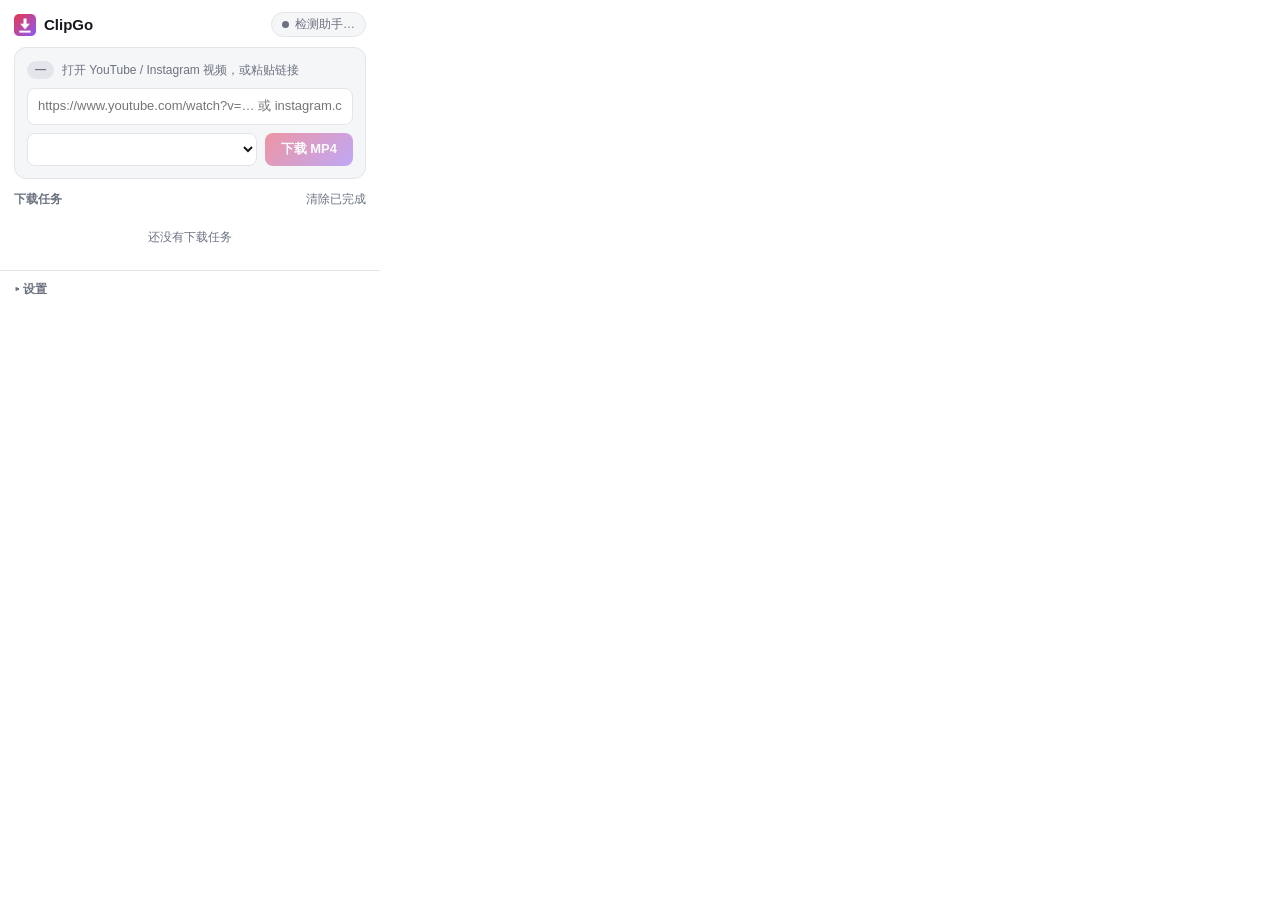
==== extension/popup.html @ b6ddffc8 "ClipGo 1.0：YouTube / Instagram 视频下载插件（Edge / Chrome） - 浏览器插件（Manifest V3）：工具栏弹窗、右键菜单、页面缩略图 / 播放器上的快速" ====
<!doctype html>
<html lang="zh-CN">
<head>
  <meta charset="utf-8">
  <title>ClipGo</title>
  <link rel="stylesheet" href="popup.css">
</head>
<body>
  <header class="top">
    <div class="brand">
      <img src="icons/icon32.png" width="22" height="22" alt="">
      <span>ClipGo</span>
    </div>
    <button id="helperStatus" class="status" title="本地助手状态">
      <i class="dot"></i><span>检测助手…</span>
    </button>
  </header>

  <section id="setup" class="setup" hidden>
    <h2>还差一步：安装本地助手</h2>
    <p>ClipGo 通过本机的 yt-dlp + ffmpeg 下载并合成 MP4，需要先安装一次助手（约 150MB）。</p>
    <div class="os">
      <b>Windows</b>
      <span>双击 <code>host\install-windows.bat</code></span>
    </div>
    <div class="os">
      <b>macOS</b>
      <span>终端运行 <code>bash host/install-mac.sh</code></span>
    </div>
    <p class="muted" id="setupDetail"></p>
    <button id="recheck" class="ghost">我已安装，重新检测</button>
  </section>

  <section class="card">
    <div class="source">
      <span id="siteBadge" class="badge">—</span>
      <span id="pageHint" class="hint">打开 YouTube / Instagram 视频，或粘贴链接</span>
    </div>
    <input id="url" type="url" spellcheck="false" placeholder="https://www.youtube.com/watch?v=… 或 instagram.com/reel/…">
    <div class="row">
      <select id="quality" aria-label="画质"></select>
      <button id="download" class="primary" disabled>下载 MP4</button>
    </div>
    <p id="formError" class="error" hidden></p>
  </section>

  <section class="tasks">
    <div class="tasks-head">
      <h3>下载任务</h3>
      <button id="clear" class="link">清除已完成</button>
    </div>
    <ul id="taskList"></ul>
    <p id="empty" class="empty">还没有下载任务</p>
  </section>

  <details class="settings">
    <summary>设置</summary>
    <div class="setting">
      <div>
        <div class="label">保存位置</div>
        <div id="dir" class="path">—</div>
      </div>
      <div class="btns">
        <button id="openDir" class="ghost small">打开</button>
        <button id="chooseDir" class="ghost small">更改</button>
      </div>
    </div>
    <label class="setting check">
      <input id="quickButton" type="checkbox">
      <div>
        <div class="label">页面上的快速下载按钮</div>
        <div class="muted">鼠标移到视频缩略图或播放器上时显示「MP4」按钮，点一下按上面选的画质直接下载</div>
      </div>
    </label>
    <label class="setting check">
      <input id="ytCookies" type="checkbox">
      <div>
        <div class="label">YouTube 使用登录状态</div>
        <div class="muted">遇到“请登录以确认你不是机器人”、年龄限制或会员视频时开启</div>
      </div>
    </label>
    <label class="setting check">
      <input id="notify" type="checkbox">
      <div class="label">下载完成时通知</div>
    </label>
    <div class="setting">
      <div>
        <div class="label">下载引擎</div>
        <div id="engine" class="muted">—</div>
      </div>
      <button id="update" class="ghost small">更新 yt-dlp</button>
    </div>
    <p class="muted small-note">Instagram 会自动使用本浏览器的登录状态。请只下载你有权保存的内容。</p>
  </details>

  <script src="common.js"></script>
  <script src="popup.js"></script>
</body>
</html>
---- extension/popup.css ----
:root {
  --bg: #ffffff;
  --surface: #f5f6f8;
  --border: #e3e5ea;
  --text: #16181d;
  --muted: #6b7280;
  --accent: #e8364f;
  --accent-2: #8b5cf6;
  --ok: #16a34a;
  --warn: #d97706;
  --err: #dc2626;
  --yt: #ff0033;
  --ig: #d62976;
  color-scheme: light;
}
@media (prefers-color-scheme: dark) {
  :root {
    --bg: #17181c;
    --surface: #212329;
    --border: #2f323a;
    --text: #eceef2;
    --muted: #9aa1ad;
    --err: #f87171;
    --ok: #4ade80;
    color-scheme: dark;
  }
}

* { box-sizing: border-box; }
body {
  margin: 0;
  width: 380px;
  max-height: 580px;
  background: var(--bg);
  color: var(--text);
  font: 13px/1.45 -apple-system, BlinkMacSystemFont, "Segoe UI", "Microsoft YaHei", "PingFang SC", sans-serif;
}
button { font: inherit; cursor: pointer; }
button:disabled { cursor: default; opacity: .5; }
code {
  font: 12px ui-monospace, SFMono-Regular, Consolas, monospace;
  background: var(--bg);
  border: 1px solid var(--border);
  border-radius: 4px;
  padding: 1px 5px;
}

.top {
  display: flex; align-items: center; justify-content: space-between;
  padding: 12px 14px 10px;
}
.brand { display: flex; align-items: center; gap: 8px; font-weight: 700; font-size: 15px; }
.status {
  display: flex; align-items: center; gap: 6px;
  border: 1px solid var(--border); background: var(--surface); color: var(--muted);
  border-radius: 999px; padding: 3px 10px; font-size: 12px;
}
.dot { width: 7px; height: 7px; border-radius: 50%; background: var(--muted); }
.status.ok .dot { background: var(--ok); }
.status.bad .dot { background: var(--err); }
.status.bad { color: var(--err); }

.setup {
  margin: 0 14px 10px; padding: 12px; border-radius: 10px;
  border: 1px solid color-mix(in srgb, var(--warn) 40%, var(--border));
  background: color-mix(in srgb, var(--warn) 8%, var(--bg));
}
.setup h2 { margin: 0 0 4px; font-size: 13px; }
.setup p { margin: 0 0 8px; }
.os { display: flex; gap: 8px; align-items: baseline; margin: 4px 0; }
.os b { width: 64px; flex: none; }

.card {
  margin: 0 14px; padding: 12px; border-radius: 12px;
  background: var(--surface); border: 1px solid var(--border);
}
.source { display: flex; align-items: center; gap: 8px; margin-bottom: 8px; min-height: 20px; }
.badge {
  font-size: 11px; font-weight: 700; padding: 1px 8px; border-radius: 999px;
  background: var(--border); color: var(--muted);
}
.badge.youtube { background: var(--yt); color: #fff; }
.badge.instagram { background: linear-gradient(90deg, #feda75, #d62976 45%, #4f5bd5); color: #fff; }
.hint { color: var(--muted); font-size: 12px; overflow: hidden; text-overflow: ellipsis; white-space: nowrap; }
input[type=url] {
  width: 100%; padding: 8px 10px; border-radius: 8px;
  border: 1px solid var(--border); background: var(--bg); color: var(--text); font: inherit;
}
input[type=url]:focus, select:focus { outline: 2px solid color-mix(in srgb, var(--accent) 45%, transparent); outline-offset: 0; }
.row { display: flex; gap: 8px; margin-top: 8px; }
select {
  flex: 1; min-width: 0; padding: 7px 8px; border-radius: 8px;
  border: 1px solid var(--border); background: var(--bg); color: var(--text); font: inherit;
}
.primary {
  flex: none; border: 0; border-radius: 8px; padding: 0 16px; color: #fff; font-weight: 600;
  background: linear-gradient(135deg, var(--accent), var(--accent-2));
}
.primary:not(:disabled):hover { filter: brightness(1.08); }
.ghost {
  border: 1px solid var(--border); background: var(--bg); color: var(--text);
  border-radius: 7px; padding: 5px 10px;
}
.ghost:hover { border-color: var(--muted); }
.small { padding: 3px 9px; font-size: 12px; }
.link { border: 0; background: none; color: var(--muted); padding: 0; font-size: 12px; }
.link:hover { color: var(--text); text-decoration: underline; }
.error { color: var(--err); margin: 8px 0 0; font-size: 12px; }
.muted { color: var(--muted); font-size: 12px; }

.tasks { padding: 12px 14px 4px; }
.tasks-head { display: flex; justify-content: space-between; align-items: center; }
.tasks h3 { margin: 0; font-size: 12px; color: var(--muted); font-weight: 600; }
#taskList { list-style: none; margin: 6px 0 0; padding: 0; max-height: 250px; overflow-y: auto; }
.empty { color: var(--muted); text-align: center; margin: 14px 0; font-size: 12px; }

.task { padding: 9px 0; border-bottom: 1px solid var(--border); }
.task:last-child { border-bottom: 0; }
.task-top { display: flex; gap: 8px; align-items: flex-start; }
.task-site { flex: none; width: 6px; height: 6px; border-radius: 50%; margin-top: 7px; }
.task-site.youtube { background: var(--yt); }
.task-site.instagram { background: var(--ig); }
.task-title {
  flex: 1; min-width: 0; font-weight: 500;
  overflow: hidden; text-overflow: ellipsis; white-space: nowrap;
}
.task-actions { flex: none; display: flex; gap: 10px; }
.bar { height: 4px; border-radius: 4px; background: var(--border); margin: 6px 0 4px 14px; overflow: hidden; }
.bar > i {
  display: block; height: 100%; width: 0;
  background: linear-gradient(90deg, var(--accent), var(--accent-2));
  transition: width .3s ease;
}
.bar.indeterminate > i { width: 35%; animation: slide 1.1s ease-in-out infinite; }
@keyframes slide { from { transform: translateX(-100%); } to { transform: translateX(300%); } }
.task-meta { margin-left: 14px; font-size: 11.5px; color: var(--muted); display: flex; justify-content: space-between; gap: 8px; }
.task.is-done .task-meta { color: var(--ok); }
.task.is-error .task-meta { color: var(--err); display: block; }

.settings { border-top: 1px solid var(--border); margin-top: 6px; }
.settings summary {
  padding: 10px 14px; color: var(--muted); cursor: pointer; font-size: 12px; font-weight: 600;
  list-style: none;
}
.settings summary::-webkit-details-marker { display: none; }
.settings summary::before { content: "▸ "; }
.settings[open] summary::before { content: "▾ "; }
.setting {
  display: flex; align-items: center; justify-content: space-between; gap: 10px;
  padding: 6px 14px;
}
.setting.check { justify-content: flex-start; align-items: flex-start; cursor: pointer; }
.setting.check input { margin-top: 3px; accent-color: var(--accent); }
.label { font-weight: 500; }
.path { color: var(--muted); font-size: 12px; word-break: break-all; }
.btns { display: flex; gap: 6px; flex: none; }
.small-note { padding: 4px 14px 12px; margin: 0; }
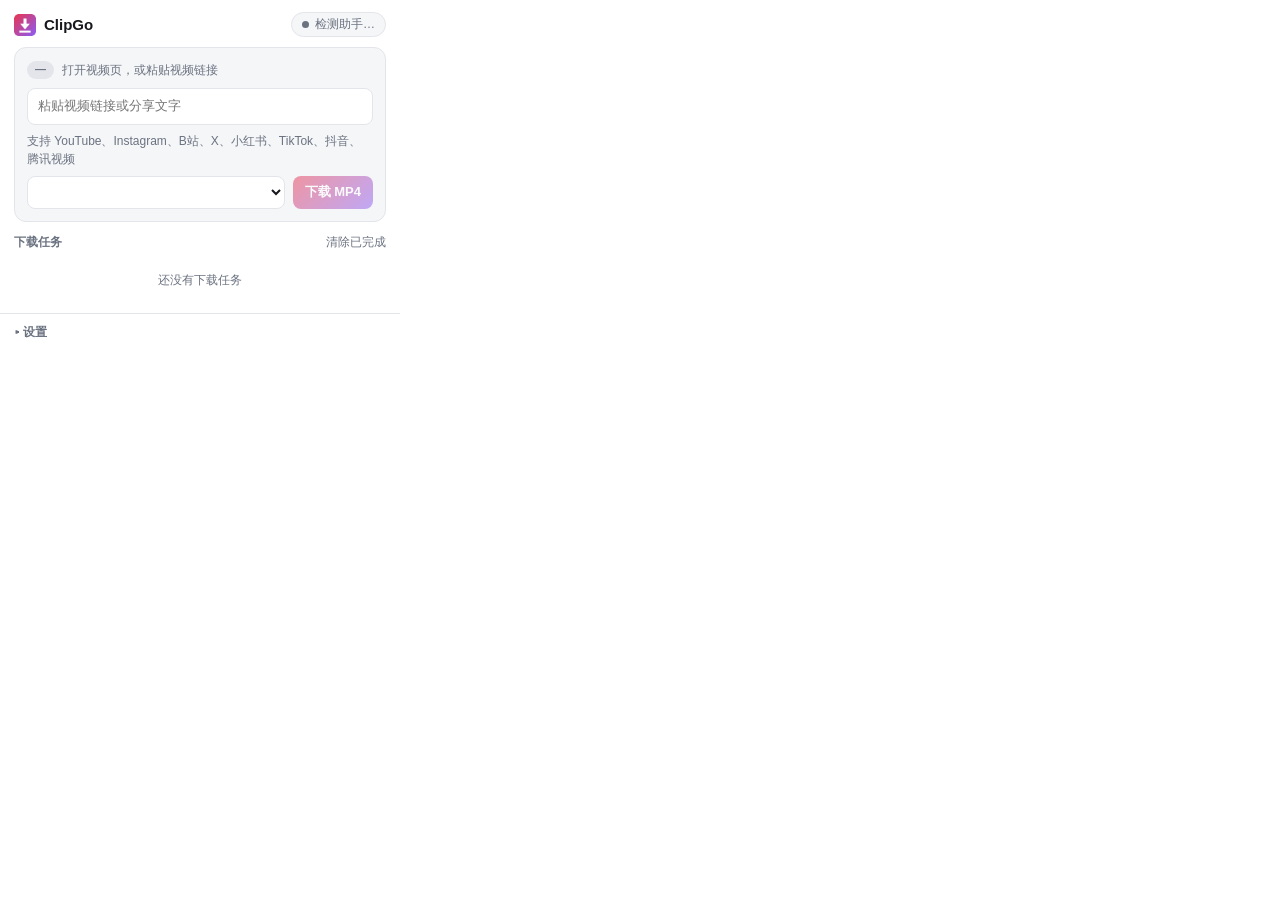
==== commit ffee35a5: "Release ClipGo 1.3.0 with Edge native helper support" ====
--- a/extension/popup.html
+++ b/extension/popup.html
@@ -11,86 +11,87 @@
       <img src="icons/icon32.png" width="22" height="22" alt="">
       <span>ClipGo</span>
     </div>
-    <button id="helperStatus" class="status" title="本地助手状态">
-      <i class="dot"></i><span>检测助手…</span>
+    <button id="helperStatus" class="status" title="本地助手状态" data-i18n-title="popup_helper_status">
+      <i class="dot"></i><span data-i18n="popup_helper_checking">检测助手…</span>
     </button>
   </header>
 
   <section id="setup" class="setup" hidden>
-    <h2>还差一步：安装本地助手</h2>
-    <p>ClipGo 通过本机的 yt-dlp + ffmpeg 下载并合成 MP4，需要先安装一次助手（约 150MB）。</p>
+    <h2 data-i18n="popup_setup_title">还差一步：安装本地助手</h2>
+    <p data-i18n="popup_setup_description">首次使用请安装 ClipGo 本地助手，即可将视频保存为 MP4。</p>
     <div class="os">
       <b>Windows</b>
-      <span>双击 <code>host\install-windows.bat</code></span>
+      <span data-i18n="popup_setup_windows">运行 ClipGo Windows 安装包</span>
     </div>
     <div class="os">
       <b>macOS</b>
-      <span>终端运行 <code>bash host/install-mac.sh</code></span>
+      <span><span data-i18n="popup_setup_mac">在终端运行：</span> <code>bash host/install-mac.sh</code></span>
     </div>
     <p class="muted" id="setupDetail"></p>
-    <button id="recheck" class="ghost">我已安装，重新检测</button>
+    <button id="recheck" class="ghost" data-i18n="popup_recheck">我已安装，重新检测</button>
   </section>
 
   <section class="card">
     <div class="source">
       <span id="siteBadge" class="badge">—</span>
-      <span id="pageHint" class="hint">打开 YouTube / Instagram 视频，或粘贴链接</span>
+      <span id="pageHint" class="hint" data-i18n="popup_page_hint">打开视频页，或粘贴视频链接</span>
     </div>
-    <input id="url" type="url" spellcheck="false" placeholder="https://www.youtube.com/watch?v=… 或 instagram.com/reel/…">
+    <input id="url" type="text" spellcheck="false" placeholder="粘贴视频链接或分享文字" aria-label="视频链接" data-i18n-placeholder="popup_url_placeholder" data-i18n-aria-label="popup_url_label">
+    <p class="muted supported" data-i18n="popup_supported">支持 YouTube、Instagram、B站、X、小红书、TikTok、抖音、腾讯视频</p>
     <div class="row">
-      <select id="quality" aria-label="画质"></select>
-      <button id="download" class="primary" disabled>下载 MP4</button>
+      <select id="quality" aria-label="画质" data-i18n-aria-label="popup_quality_label"></select>
+      <button id="download" class="primary" disabled data-i18n="popup_download">下载 MP4</button>
     </div>
     <p id="formError" class="error" hidden></p>
   </section>
 
   <section class="tasks">
     <div class="tasks-head">
-      <h3>下载任务</h3>
-      <button id="clear" class="link">清除已完成</button>
+      <h3 data-i18n="popup_tasks">下载任务</h3>
+      <button id="clear" class="link" data-i18n="popup_clear_finished">清除已完成</button>
     </div>
     <ul id="taskList"></ul>
-    <p id="empty" class="empty">还没有下载任务</p>
+    <p id="empty" class="empty" data-i18n="popup_empty">还没有下载任务</p>
   </section>
 
   <details class="settings">
-    <summary>设置</summary>
+    <summary data-i18n="popup_settings">设置</summary>
     <div class="setting">
       <div>
-        <div class="label">保存位置</div>
+        <div class="label" data-i18n="popup_save_location">保存位置</div>
         <div id="dir" class="path">—</div>
       </div>
       <div class="btns">
-        <button id="openDir" class="ghost small">打开</button>
-        <button id="chooseDir" class="ghost small">更改</button>
+        <button id="openDir" class="ghost small" data-i18n="popup_open">打开</button>
+        <button id="chooseDir" class="ghost small" data-i18n="popup_change">更改</button>
       </div>
     </div>
     <label class="setting check">
       <input id="quickButton" type="checkbox">
       <div>
-        <div class="label">页面上的快速下载按钮</div>
-        <div class="muted">鼠标移到视频缩略图或播放器上时显示「MP4」按钮，点一下按上面选的画质直接下载</div>
+        <div class="label" data-i18n="popup_quick_button">页面上的快速下载按钮</div>
+        <div class="muted" data-i18n="popup_quick_button_description">鼠标移到视频缩略图或播放器上时显示「MP4」按钮，点一下按上面选的画质直接下载</div>
       </div>
     </label>
     <label class="setting check">
       <input id="ytCookies" type="checkbox">
       <div>
-        <div class="label">YouTube 使用登录状态</div>
-        <div class="muted">遇到“请登录以确认你不是机器人”、年龄限制或会员视频时开启</div>
+        <div class="label" data-i18n="popup_youtube_login">YouTube 使用登录状态</div>
+        <div class="muted" data-i18n="popup_youtube_login_description">遇到“请登录以确认你不是机器人”、年龄限制或会员视频时开启</div>
       </div>
     </label>
     <label class="setting check">
       <input id="notify" type="checkbox">
-      <div class="label">下载完成时通知</div>
+      <div class="label" data-i18n="popup_notify">下载完成时通知</div>
     </label>
     <div class="setting">
       <div>
-        <div class="label">下载引擎</div>
+        <div class="label" data-i18n="popup_engine">下载引擎</div>
         <div id="engine" class="muted">—</div>
       </div>
-      <button id="update" class="ghost small">更新 yt-dlp</button>
+      <button id="update" class="ghost small" data-i18n="popup_update">更新 yt-dlp</button>
     </div>
-    <p class="muted small-note">Instagram 会自动使用本浏览器的登录状态。请只下载你有权保存的内容。</p>
+    <p class="muted small-note" data-i18n="popup_login_note">除 YouTube 可单独设置外，其他平台会自动使用本浏览器的登录状态。画质取决于账号权限；请只下载你有权保存的内容。</p>
   </details>
 
   <script src="common.js"></script>
--- a/extension/popup.css
+++ b/extension/popup.css
@@ -11,6 +11,8 @@
   --err: #dc2626;
   --yt: #ff0033;
   --ig: #d62976;
+  --bili: #00a1d6;
+  --twitter: #536471;
   color-scheme: light;
 }
 @media (prefers-color-scheme: dark) {
@@ -29,11 +31,12 @@
 * { box-sizing: border-box; }
 body {
   margin: 0;
-  width: 380px;
+  width: 400px;
+  max-width: 100%;
   max-height: 580px;
   background: var(--bg);
   color: var(--text);
-  font: 13px/1.45 -apple-system, BlinkMacSystemFont, "Segoe UI", "Microsoft YaHei", "PingFang SC", sans-serif;
+  font: 13px/1.45 -apple-system, BlinkMacSystemFont, "Segoe UI", "Microsoft YaHei", "PingFang SC", "Yu Gothic UI", "Malgun Gothic", sans-serif;
 }
 button { font: inherit; cursor: pointer; }
 button:disabled { cursor: default; opacity: .5; }
@@ -47,15 +50,15 @@
 
 .top {
   display: flex; align-items: center; justify-content: space-between;
-  padding: 12px 14px 10px;
+  padding: 12px 14px 10px; gap: 12px;
 }
-.brand { display: flex; align-items: center; gap: 8px; font-weight: 700; font-size: 15px; }
+.brand { display: flex; align-items: center; gap: 8px; font-weight: 700; font-size: 15px; flex-shrink: 0; }
 .status {
   display: flex; align-items: center; gap: 6px;
   border: 1px solid var(--border); background: var(--surface); color: var(--muted);
-  border-radius: 999px; padding: 3px 10px; font-size: 12px;
+  border-radius: 999px; padding: 3px 10px; font-size: 12px; min-width: 0;
 }
-.dot { width: 7px; height: 7px; border-radius: 50%; background: var(--muted); }
+.dot { width: 7px; height: 7px; border-radius: 50%; background: var(--muted); flex-shrink: 0; }
 .status.ok .dot { background: var(--ok); }
 .status.bad .dot { background: var(--err); }
 .status.bad { color: var(--err); }
@@ -69,6 +72,8 @@
 .setup p { margin: 0 0 8px; }
 .os { display: flex; gap: 8px; align-items: baseline; margin: 4px 0; }
 .os b { width: 64px; flex: none; }
+.os > span { min-width: 0; overflow-wrap: anywhere; }
+code { overflow-wrap: anywhere; }
 
 .card {
   margin: 0 14px; padding: 12px; border-radius: 12px;
@@ -81,19 +86,27 @@
 }
 .badge.youtube { background: var(--yt); color: #fff; }
 .badge.instagram { background: linear-gradient(90deg, #feda75, #d62976 45%, #4f5bd5); color: #fff; }
-.hint { color: var(--muted); font-size: 12px; overflow: hidden; text-overflow: ellipsis; white-space: nowrap; }
-input[type=url] {
+.badge.bilibili { background: var(--bili); color: #fff; white-space: nowrap; }
+.badge.twitter { background: var(--twitter); color: #fff; }
+.hint { color: var(--muted); font-size: 12px; min-width: 0; overflow-wrap: anywhere; }
+#url {
   width: 100%; padding: 8px 10px; border-radius: 8px;
   border: 1px solid var(--border); background: var(--bg); color: var(--text); font: inherit;
 }
-input[type=url]:focus, select:focus { outline: 2px solid color-mix(in srgb, var(--accent) 45%, transparent); outline-offset: 0; }
+#url:focus, select:focus { outline: 2px solid color-mix(in srgb, var(--accent) 45%, transparent); outline-offset: 0; }
+.supported { margin: 7px 0 0; font-size: 11px; line-height: 1.5; }
+.badge.xiaohongshu, .task-site.xiaohongshu { background: #f43f5e; color: #fff; }
+.badge.tiktok, .task-site.tiktok { background: #167d86; color: #fff; }
+.badge.douyin, .task-site.douyin { background: #5850a0; color: #fff; }
+.badge.tencent, .task-site.tencent { background: #137c47; color: #fff; }
+.badge { flex-shrink: 0; }
 .row { display: flex; gap: 8px; margin-top: 8px; }
 select {
   flex: 1; min-width: 0; padding: 7px 8px; border-radius: 8px;
   border: 1px solid var(--border); background: var(--bg); color: var(--text); font: inherit;
 }
 .primary {
-  flex: none; border: 0; border-radius: 8px; padding: 0 16px; color: #fff; font-weight: 600;
+  flex: none; max-width: 55%; border: 0; border-radius: 8px; padding: 7px 12px; color: #fff; font-weight: 600;
   background: linear-gradient(135deg, var(--accent), var(--accent-2));
 }
 .primary:not(:disabled):hover { filter: brightness(1.08); }
@@ -109,22 +122,24 @@
 .muted { color: var(--muted); font-size: 12px; }
 
 .tasks { padding: 12px 14px 4px; }
-.tasks-head { display: flex; justify-content: space-between; align-items: center; }
+.tasks-head { display: flex; justify-content: space-between; align-items: center; gap: 12px; }
 .tasks h3 { margin: 0; font-size: 12px; color: var(--muted); font-weight: 600; }
 #taskList { list-style: none; margin: 6px 0 0; padding: 0; max-height: 250px; overflow-y: auto; }
 .empty { color: var(--muted); text-align: center; margin: 14px 0; font-size: 12px; }
 
 .task { padding: 9px 0; border-bottom: 1px solid var(--border); }
 .task:last-child { border-bottom: 0; }
-.task-top { display: flex; gap: 8px; align-items: flex-start; }
+.task-top { display: flex; gap: 8px; align-items: flex-start; flex-wrap: wrap; }
 .task-site { flex: none; width: 6px; height: 6px; border-radius: 50%; margin-top: 7px; }
 .task-site.youtube { background: var(--yt); }
 .task-site.instagram { background: var(--ig); }
+.task-site.bilibili { background: var(--bili); }
+.task-site.twitter { background: var(--twitter); }
 .task-title {
-  flex: 1; min-width: 0; font-weight: 500;
+  flex: 1 1 150px; min-width: 0; font-weight: 500;
   overflow: hidden; text-overflow: ellipsis; white-space: nowrap;
 }
-.task-actions { flex: none; display: flex; gap: 10px; }
+.task-actions { flex: 0 1 auto; display: flex; gap: 10px; flex-wrap: wrap; margin-left: auto; max-width: 100%; }
 .bar { height: 4px; border-radius: 4px; background: var(--border); margin: 6px 0 4px 14px; overflow: hidden; }
 .bar > i {
   display: block; height: 100%; width: 0;
@@ -133,7 +148,7 @@
 }
 .bar.indeterminate > i { width: 35%; animation: slide 1.1s ease-in-out infinite; }
 @keyframes slide { from { transform: translateX(-100%); } to { transform: translateX(300%); } }
-.task-meta { margin-left: 14px; font-size: 11.5px; color: var(--muted); display: flex; justify-content: space-between; gap: 8px; }
+.task-meta { margin-left: 14px; font-size: 11.5px; color: var(--muted); display: flex; justify-content: space-between; gap: 8px; flex-wrap: wrap; overflow-wrap: anywhere; }
 .task.is-done .task-meta { color: var(--ok); }
 .task.is-error .task-meta { color: var(--err); display: block; }
 
@@ -151,6 +166,8 @@
 }
 .setting.check { justify-content: flex-start; align-items: flex-start; cursor: pointer; }
 .setting.check input { margin-top: 3px; accent-color: var(--accent); }
+.setting > div { min-width: 0; }
+.setting > button { flex-shrink: 0; max-width: 48%; }
 .label { font-weight: 500; }
 .path { color: var(--muted); font-size: 12px; word-break: break-all; }
 .btns { display: flex; gap: 6px; flex: none; }
